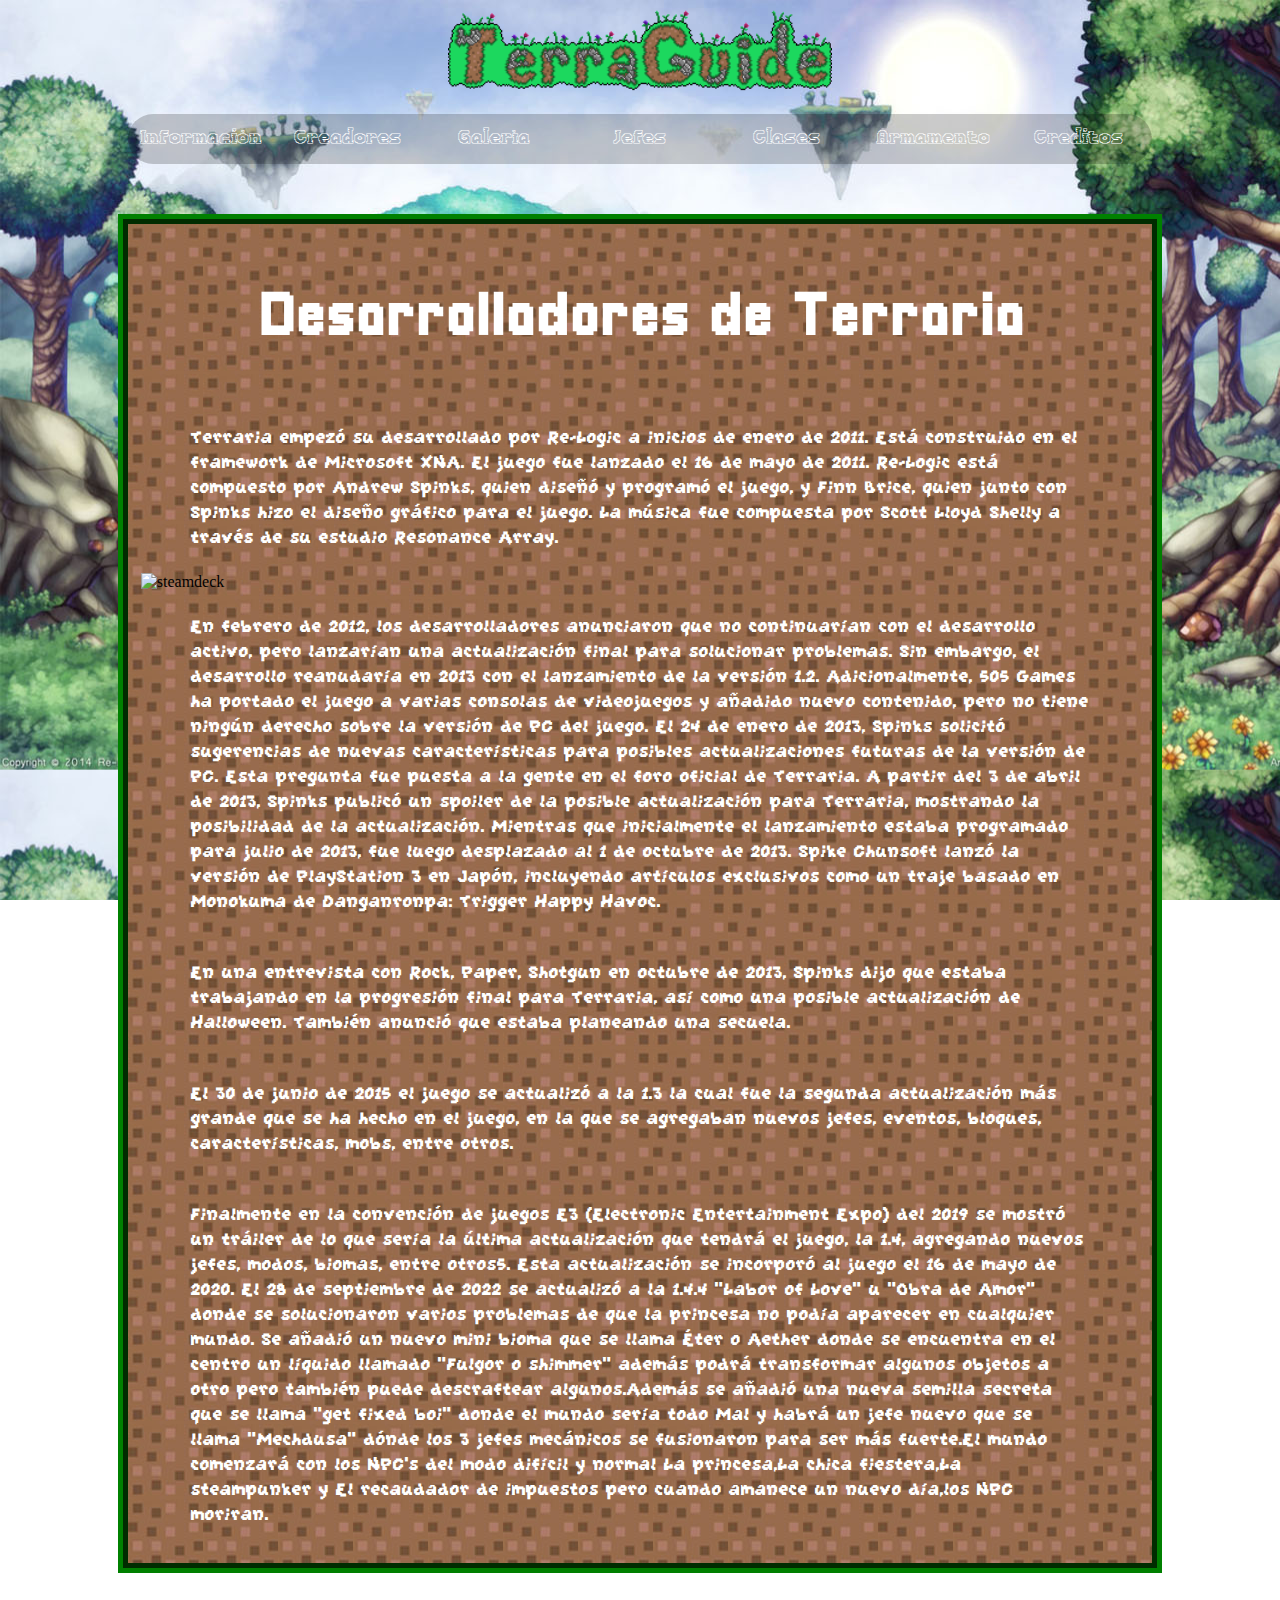
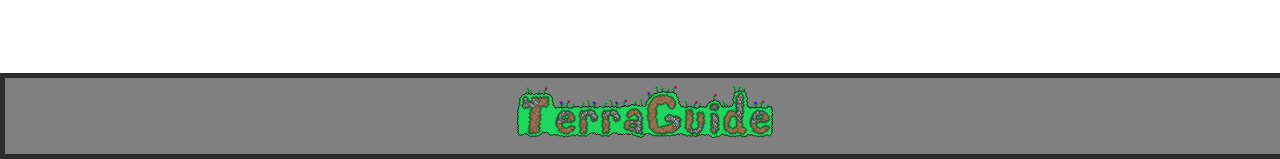
==== creadores.html @ 3fa5cfe9 "Add files via upload" ====
<!DOCTYPE html>
<html lang="es">

	<head>
		<title> TerraGuide </title>
		<meta charset="utf-8">
		<link href="estilos.css" rel="stylesheet" type="text/css">
		<meta name="viewport" content="width=device-width, initial-scale=1.0">
		<link rel="icon" href="imagenes/favicon.ico">
	</head>

	<body class="inicio">
		<header>
			<div class="logoc">
				<a class="logoa" href="inicio.html" title="index">
				<img class="logo2" src="imagenes/terraguidelogo.png" alt="terraguidelogo"> </a>
			</div>
			
			<div class="nav">
				<nav>
					<a class="as" href="informacion.html" title="Información"> Información </a>
					<a class="as" href="creadores.html" title="Creadores"> Creadores </a>
					<a class="as" href="galeria.html" title="Galería"> Galería </a>
					<a class="as" href="jefes.html" title="Jefes"> Jefes </a>
					<a class="as" href="clases.html" title="Clases"> Clases </a>
					<a class="as" href="armamento.html" title="Armamento"> Armamento </a>
					<a class="as" href="creditos.html" title="Creditos"> Creditos </a>
				</nav>
			</div>
		</header>
		
		<main>
		
			<section>
				
				<h1 class="updt"> Desarrolladores de Terraria </h1>
				
				<p>Terraria empezó su desarrollado por Re-Logic a inicios de enero de 2011. Está construido en el framework de Microsoft XNA.
				El juego fue lanzado el 16 de mayo de 2011. Re-Logic está compuesto por Andrew Spinks, quien diseñó y programó el juego, y Finn
				Brice, quien junto con Spinks hizo el diseño gráfico para el juego. La música fue compuesta por Scott Lloyd Shelly a través de
				su estudio Resonance Array. </p>
				
				<img class="actimg" src="imagenes/creadores/fotito.jpg" alt="steamdeck">

				<p>En febrero de 2012, los desarrolladores anunciaron que no continuarían con el desarrollo activo, pero lanzarían una
				actualización final para solucionar problemas. Sin embargo, el desarrollo reanudaría en 2013 con el lanzamiento de la versión
				1.2. Adicionalmente, 505 Games ha portado el juego a varias consolas de videojuegos y añadido nuevo contenido, pero no tiene
				ningún derecho sobre la versión de PC del juego. El 24 de enero de 2013, Spinks solicitó sugerencias de nuevas características
				para posibles actualizaciones futuras de la versión de PC. Esta pregunta fue puesta a la gente en el foro oficial de Terraria.
				A partir del 3 de abril de 2013, Spinks publicó un spoiler de la posible actualización para Terraria, mostrando la posibilidad
				de la actualización. Mientras que inicialmente el lanzamiento estaba programado para julio de 2013, fue luego desplazado al 1
				de octubre de 2013. Spike Chunsoft lanzó la versión de PlayStation 3 en Japón, incluyendo artículos exclusivos como un traje
				basado en Monokuma de Danganronpa: Trigger Happy Havoc. </p>

				<p>En una entrevista con Rock, Paper, Shotgun en octubre de 2013, Spinks dijo que estaba trabajando en la progresión final para
				Terraria, así como una posible actualización de Halloween. También anunció que estaba planeando una secuela. </p>

				<p>El 30 de junio de 2015 el juego se actualizó a la 1.3 la cual fue la segunda actualización más grande que se ha hecho en el
				juego, en la que se agregaban nuevos jefes, eventos, bloques, características, mobs, entre otros. </p>

				<p>Finalmente en la convención de juegos E3 (Electronic Entertainment Expo) del 2019 se mostró un tráiler de lo que sería la
				última actualización que tendrá el juego, la 1.4, agregando nuevos jefes, modos, biomas, entre otros5​. Esta actualización se
				incorporó al juego el 16 de mayo de 2020. El 28 de septiembre de 2022 se actualizó a la 1.4.4 "Labor of Love" u "Obra de Amor"
				donde se solucionaron varios problemas de que la princesa no podía aparecer en cualquier mundo. Se añadió un nuevo mini bioma
				que se llama Éter o Aether donde se encuentra en el centro un líquido llamado "Fulgor o shimmer" además podrá transformar
				algunos objetos a otro pero también puede descraftear algunos.Además se añadió una nueva semilla secreta que se llama
				"get fixed boi" donde el mundo sería todo Mal y habrá un jefe nuevo que se llama "Mechdusa" dónde los 3 jefes mecánicos se
				fusionaron para ser más fuerte.El mundo comenzará con los NPC's del modo difícil y normal La princesa,La chica fiestera,La
				steampunker y El recaudador de impuestos pero cuando amanece un nuevo día,los NPC moriran. </p>
			
			</section>
			
			<aside>
			</aside>
		</main>
		
		<footer>
			<div class="logoc">
				<img class="logob" src="imagenes/terraguidelogo.png" alt="terraguidelogo"> </a>
			</div>
		</footer>
	</body>
</html>
---- estilos.css ----
@font-face{
 font-family:pixelmax2;
 src:url("fuentes/pixelmax2.otf");
}

@font-face{
 font-family:pixelmax1;
 src:url("fuentes/pixelmax1.otf");
}

@font-face{
 font-family:daydream;
 src:url("fuentes/daydream.ttf");
}

@font-face{
 font-family:pixelari;
 src:url("fuentes/pixelari.ttf");
}

@font-face{
 font-family:portada;
 src:url("fuentes/portada.ttf");
}

@font-face{
 font-family:promp;
 src:url("fuentes/prompt.ttf");
}

@font-face{
 font-family:mob1;
 src:url("fuentes/mob2.TTF");
}

@font-face{
 font-family:mob2;
 src:url("fuentes/mob1.TTF");
}

@font-face{
 font-family:extrude;
 src:url("fuentes/extrude.ttf");
}

@font-face{
 font-family:grape;
 src:url("fuentes/grape.ttf");
}

@font-face{
 font-family:start;
 src:url("fuentes/start.ttf");
}

body{
	margin:0;
	
	background-image:url("imagenes/terraguideportada.jpg");
	background-attachment:fixed;
	background-repeat:1;
}

.inicio{
	margin:0;
	
	background-image:url("imagenes/fondo2.jpg");
	background-attachment:fixed;
	background-repeat:3;
}

h1{
	font-size:60px;
	font-family:daydream;
	
	color:white;
}

h2{
	font-size:30px;
	font-family:pixelari;
	
	color:white;
}

h3{
	color:white;
	
	font-size:20px;
	
	font-family:pixelari;
}

p{
	color:white;
	
	font-size:23px;
	font-family:grape;
	
	margin-left:50px;
	margin-right:50px;
}

ul{
	color:white;
	
	font-family:grape;
	font-size:20px;
}

img{
	width:100%;
	height:100vh;
	display:block;
}

/* =====\/===== logos =====\/===== */

.logo{
	width:60%;
	height:auto;
}

.logo2{
	width:100%;
	height:auto;
}

.logo3{
	width:100%;
	height:auto;
	
	border-color:black;
	
	transition:0.2s;
}

.logo3:hover{
	width:120%;
	
	transition:0.2s;
}

.logo31{
	width:75%;
	height:auto;
	
	border-color:black;
	
	transition:0.2s;
}

.logo31:hover{
	width:93%;
	
	transition:0.2s;
}

.logo32{
	width:50%;
	height:auto;
	
	border-color:black;
}

.logoa{
	width:30%;
    height:auto;
}

.logob{
	width:20%;
	height:auto;
}

.logoc{
	width:100%;
	height:auto;
	display:flex;
	
	justify-content:center;
}

 /* =====/\===== logos =====/\===== */

 /* =====\/===== links =====\/===== */

a{
	width:;
	height:;
}

.as{
	width:100%;
	height:auto;
	display:flex;
	
	color:white;
}

.as:link{
	width:100%;
	height:auto;
	display:flex;
	
	color:white;
}

.as:visited{
	color:white;
}

.as:hover{
	font-size:22px;
	font-family:pixelmax1;
}

.entrar{
	width:100%;
	height:auto;
	
	text-decoration:none;
	font-size:75px;
	font-family:pixelmax2;
	color:#4cd43f;
	
	transition:0.2s;
}

.entrar:link .entrar:visited{
	color:#4cd43f;
}

.entrar:hover{
	font-size:90px;
	
	font-family:pixelmax1;
	
	transition:0.2s;
	
	
}

.entrarc{
	width:35%;
	height:auto;
	display:flex;
	
	margin-top:200px;
	
	justify-content:center;
	
	background:rgba(0, 0, 0, 0.5);
	
	border-radius:100px;
	
	text-align:center;
	
}

 /* =====/\===== links =====/\===== */

 /* =====\/===== header =====\/===== */
 
 header{
	width:100%;
	height:auto;
	display:flex;
	 
	justify-content:center;
	flex-wrap:wrap;
	 
	margin-bottom:50px;
 }
 
div{
	
}

nav a:link,  a:visited{
	width:100%;
	height:auto;
	display:flex;
	
	text-decoration:none;
	font-size:18px;
	color:#4cd43f;
	
	justify-content:center;
	align-content:center;
	align-items:center;
	
	transition:0.2s;
	
	border-radius:50px;
	
}

nav{
	width:100%;
	height:auto;
	display:flex;
	
	background:rgba(0, 0, 0, 0.2);
	
	border-radius:50px;
	
	justify-content:space-between;
	
	font-size:15px;
}

.nav{
	width:80%;
	height:50px;
	display:flex;
	
	background:rgba(0, 0, 0, 0);
	
	font-family:pixelmax2;
	
	justify-content:space-between;
}

 /* =====/\===== header =====/\===== */
 
 /* =====\/===== main =====\/===== */
main{
	width:100%;
	height:auto;
	display:flex;
	
	justify-content:center;
	align-items:center;
	justify-items:center;
	flex-wrap:wrap;
	
	background-image:url("imagenes/fondo2.jpg");
	background-attachment:fixed;
	background-repeat:2;
	 
	background-color:white;
}

.maina{
	width:70%;
	height:auto;
	display:flex;
	
	justify-content:center;
	align-items:center;
	justify-items:center;
	
	background:rgba(0, 0, 0, 0.2);
	
	border-radius:200px;
	border-style:solid;
	border-width:0px;
	
	margin-left:;
	margin-right:;
}

.mainarm{
	width:100%;
	height:auto;
	display:flex;
	
	justify-content:center;
	align-items:center;
	justify-items:center;
	
	background:rgba(0, 0, 0, 0.1);
	
	border-radius:200px;
	border-style:solid;
	border-width:0px;
	
	padding:;
}

section{
	width:78%;
	height:auto;
	display:flex;
	
	flex-direction:column;
	
	justify-content:center;
	align-items:center;
	justify-items:center;
	 
	background-image:url("imagenes/tierra.jpg");
	 
	border-width:10px;
	border-color:green;
	border-left-style:ridge;
	border-top-style:ridge;
	border-right-style:groove;
	border-bottom-style:groove;
	
	margin-bottom:100px;
	
	padding:1%
}

.bienvenida{
	width:100%;
	height:auto;
	display:flex;
	
	flex-direction:column;
	
	justify-content:center;
	
	text-align:center;
}

aside{
	width:80%;
	height:auto;
	display:flex;
	
	flex-direction:column;
	
	justify-content:center;
	align-items:center;
	justify-items:center;
}

.sli{
	width:100%;
	height:auto;
	display:flex;
	
	margin-top:20px;
	margin-bottom:20px;
	
	
}

iframe{
	margin-bottom:20px;
}

.vid{
	width:100%;
	height:auto;
	display:flex;
	
	flex-direction:column;
	
	flex-wrap:wrap;
	justify-content:center;
	align-items:center;
	justify-items:center;
	
	margin-bottom:100px;
	
	background-image:url("imagenes/tierra.jpg");
	
	border-width:10px;
	border-color:green;
	border-left-style:ridge;
	border-top-style:ridge;
	border-right-style:groove;
	border-bottom-style:groove;
}

.act{
	width:100%;
	height:auto;
	display:flex;
	
	flex-direction:row;
	
	background-image:url("imagenes/fondo2.jpg");
	background-attachment:fixed;
	
	margin-bottom:100px;
	
	flex-wrap:wrap;
	justify-content:space-between;
	align-items:center;
	justify-items:center;
	
}

.tit{
	
}

.upd{
	width:30%;
	height:auto;
	display:flex;
	
	flex-wrap:wrap;
	justify-content:center;
	align-items:center;
	justify-items:center;
	
	padding:;
	
	background-image:url("imagenes/tierra.jpg");
	
	border-width:5px;
	border-color:green;
	border-left-style:ridge;
	border-top-style:ridge;
	border-right-style:groove;
	border-bottom-style:groove;
}

.updt{
	color:white;
	
	font-family:pixelari;
	
	padding:1%;
}

.actimg{
	width:100%;
	height:auto;
	display:block;
}

.infoimg{
	width:100%;
	height:auto;
	display:block;
	
	margin-bottom:30px;
}

.armimg{
	width:100%;
	height:auto;
	display:block;
}


.clase{
	width:75px;
	height:75px;
	display:flex;
}

.clase1{
	width:100%;
	height:auto;
	display:flex;
	
	flex-direction:column;
	
	justify-content:center;
	align-items:center;
	align-content:center;
	
	background:rgba(0, 0, 0, 0.3);
	
	border-width:7px;
	border-color:green;
	border-left-style:ridge;
	border-top-style:ridge;
	border-right-style:groove;
	border-bottom-style:groove;
	
	margin-bottom:20px;
}

.jefe{
	width:100px;
	height:100px;
	display:block;
	
	margin-bottom:50px;
	
	
}

.jefel{
	width:auto;
	height:auto;
	display:block;
}

.jefel2{
	width:auto;
	height:auto;
	display:block;
}

.jefea{
	width:100%;
	height:auto;
	display:flex;
	
	flex-direction:column;
	
	justify-content:center;
	align-items:center;
	align-content:center;
	
	background:rgba(0, 0, 0, 0.3);
	
	border-width:7px;
	border-color:green;
	border-left-style:ridge;
	border-top-style:ridge;
	border-right-style:groove;
	border-bottom-style:groove;
	
	margin-bottom:20px;
	
}

.jefes{
	width:100%;
	height:auto;
	display:flex;
	
	flex-direction:column;
	
	justify-content:center;
	
	text-align:center;
}

.jefeimg{
	width:100%;
	height:auto;
	display:block;
}

.vis{
	color:white;
	font-size:20px;
	font-family:pixelari;
}

.gal{
	width:100%;
	height:auto;
	display:flex;
	
}
 
 /* =====/\===== main =====/\===== */
 
 /* =====\/===== footer =====\/===== */
 
footer{
	width:100%;
	height:auto;
	display:flex;
	
	justify-content:center;
	align-content:center;
	align-items:center;
	
	background-color:grey;
	
	border-width:5px;
	border-color:grey;
	border-left-style:inset;
	border-top-style:inset;
	border-right-style:outset;
	border-bottom-style:outset;
	
}

 /* =====/\===== footer =====/\===== */

/* Cajas */
 
 .papa{
	width:100%;
	height:auto;
	display:flex;
	 
	flex-direction:row;
	flex-wrap:wrap;
	 
	justify-content:center;
	align-items:center;
	align-content:center;
 }
 
 .papa2{
	 width:100%;
	 height:auto;
	 display:flex;
	 
	 flex-direction:column;
	 
	 justify-content:center;
	 align-content:center;
	 align-items:center;
	 
 }
 
 .arma{
	 width:100%;
	 height:auto;
	 display:flex;
	 
	 flex-direction:row;
 }
 
 .armas{
	width:15%;
	height:auto;
	display:flex;
	
	justify-items:center;
	align-items:center;
	align-content:center;
	
	flex-direction:column;
	
	background:rgba(0, 0, 0, 0.3);
	
	border-width:2px;
	border-color:green;
	border-style:solid;
	border-radius:5%;
}

.armadura{
	width:75px;
	height:auto;
	display:flex;
	
	
}

.armadura2{
	width:130px;
	height:auto;
	display:flex;
}
 
 .arm{
	width:35%;
	height:auto;
	display:flex;
	 
	flex-wrap:wrap;
	flex-direction:column;
	 
	background:rgba(0, 0, 0, 0);
	 
	border-radius:50px;
	border-color:black;
	border-width:5px;
	
	justify-content:center;
	align-content:center;
	align-items:center;
	justify-items:center;
 }
 
 
	 
 

.arm2{
	width:25%;
	height:auto;
	display:flex;
	 
	flex-wrap:wrap;
	flex-direction:column;
	 
	background:rgba(0, 0, 0, 0);
	 
	border-radius:50px;
	border-color:black;
	border-width:5px;
	
	justify-content:center;
	align-content:center;
	align-items:center;
	justify-items:center;
}

.clase{
	margin-bottom:20px;
	
}

.yo{
	width:100px;
	height:auto;
	display:block;
}

/* Cajas */

/*------------- Mediaquerie -------------*/

@media screen and (max-width:800px)
{
	
	
    header, nav, main, footer{
		width:100%;
		height:auto;
		flex-direction:column;
		margin-right:0%;
	}
	
	body{
		width:100%;
		height:auto;
		display:flex;
		
		flex-direction:column;
		justify-content:flex-;
		
	}
	
	.logo{
		width:100%;
		height:auto;
		justify-content:center;
	}
	
	.logoc{
		width:100%;
		height:auto;
	}
	
	.logoa{
		width:90%;
		height:auto;
	}
	
	.logob{
		width:75%;
		height:auto;
	}
	
	header{
		width:100%;
		height:auto;
		flex-direction:row;
		justify-content:center;
		justify-items:center;
		align-content:center;
		align-items:center;
		flex-wrap:wrap;
	}
	
	h1{
		font-size:20px;
	}
	
	h2{
		font-size:17px;
	}
	
	h3{
		font-size:10px;
		font-family:start;
		text-align:jutify;
	}
	
	p{
		margin:10px;
		font-size:20px;
	}
	
	iframe{
		width:100%;
		height:auto;
		display:block;
	}
	
	.act{
		width:100%;
		height:auto;
		display:flex;
		
		flex-direction:row;
		
	}
	
	.upd{
		width:100%;
		height:auto;
		
		justify-content:center;
		align-content:space-around;
	}
	
	.nav{
		width:80%;
		height:auto;
		display:flex;
	}
	
	.as{
		width:100%;
		height:auto;
	}
	
	.jefes{
		width:100%;
		height:auto;
		display:flex;
	}
	
	.jefea{
		width:95%;
		height:auto;
		display:flex;
	}
	
	.clase1{
		width:90%;
		height:auto;
		display:flex;
	}
	
	.arma{
		flex-direction:column;
	}
	
	.armas{
		width:100%;
		height:auto;
		display:flex;
	}
	
	.updt{
		font-size:20px;
	}
	
	.inicio{
		width:100%;
		height:auto;
	}
	
	.gal{
		width:100%;
		height:auto;
		display:flex;
		
		flex-wrap:wrap;
	}
	
}
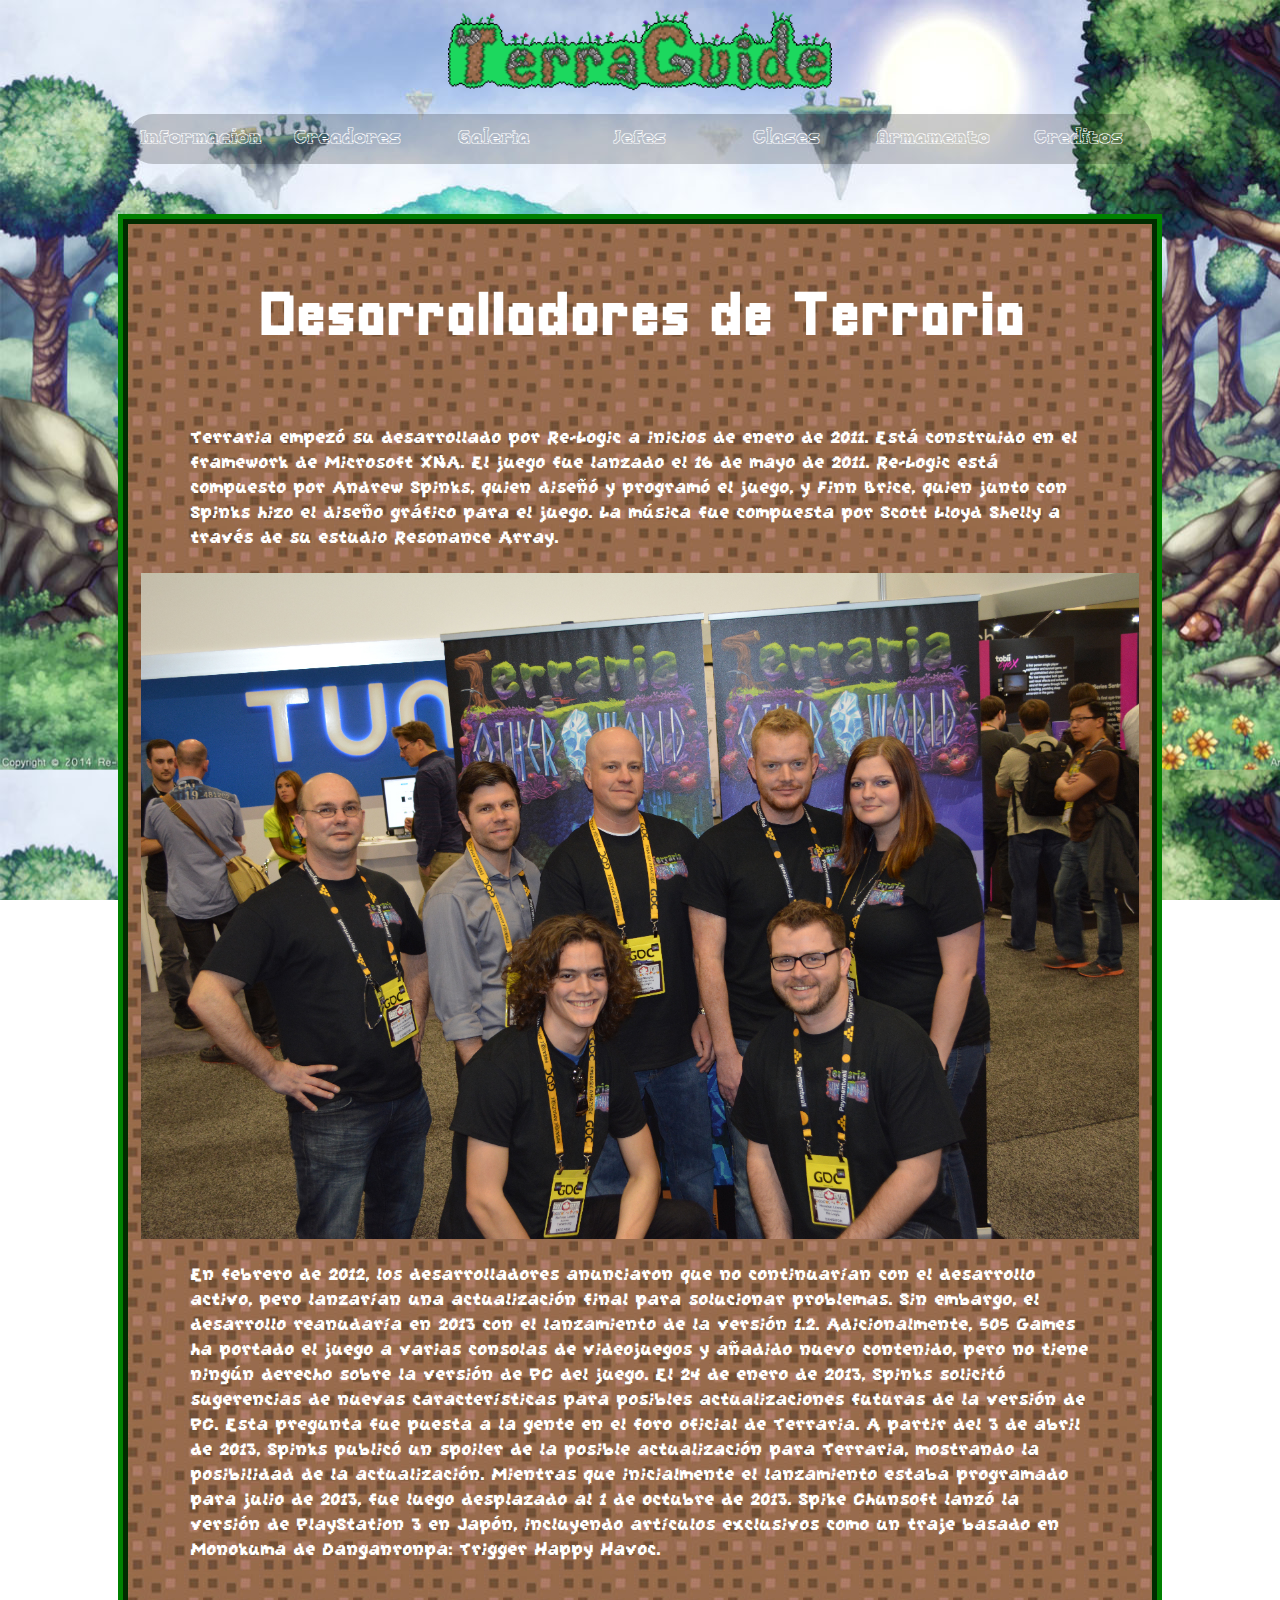
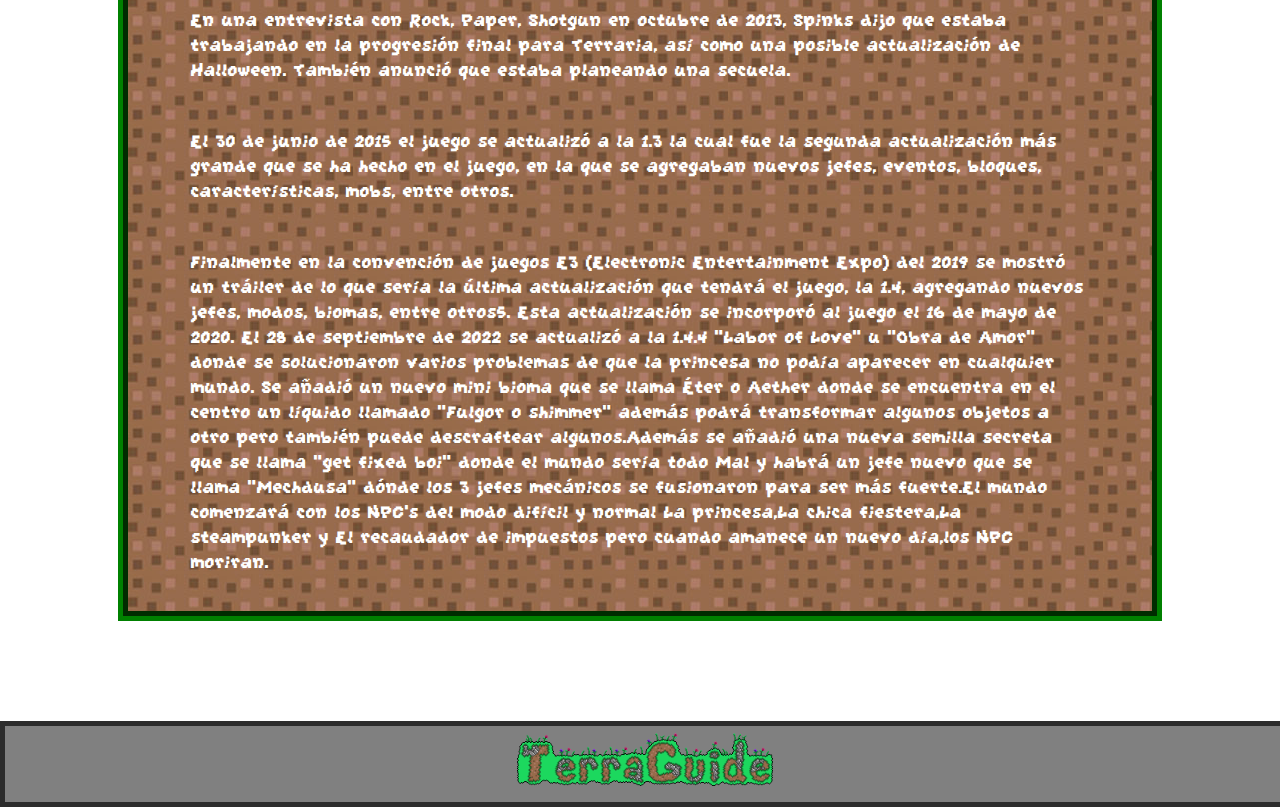
==== commit 4fb2f36b: "creadores.html" ====
--- a/creadores.html
+++ b/creadores.html
@@ -40,7 +40,7 @@
 				Brice, quien junto con Spinks hizo el diseño gráfico para el juego. La música fue compuesta por Scott Lloyd Shelly a través de
 				su estudio Resonance Array. </p>
 				
-				<img class="actimg" src="imagenes/creadores/fotito.jpg" alt="steamdeck">
+				<img class="actimg" src="imagenes/creadores/fotito.JPG" alt="steamdeck">
 
 				<p>En febrero de 2012, los desarrolladores anunciaron que no continuarían con el desarrollo activo, pero lanzarían una
 				actualización final para solucionar problemas. Sin embargo, el desarrollo reanudaría en 2013 con el lanzamiento de la versión
@@ -80,4 +80,4 @@
 			</div>
 		</footer>
 	</body>
-</html>+</html>
